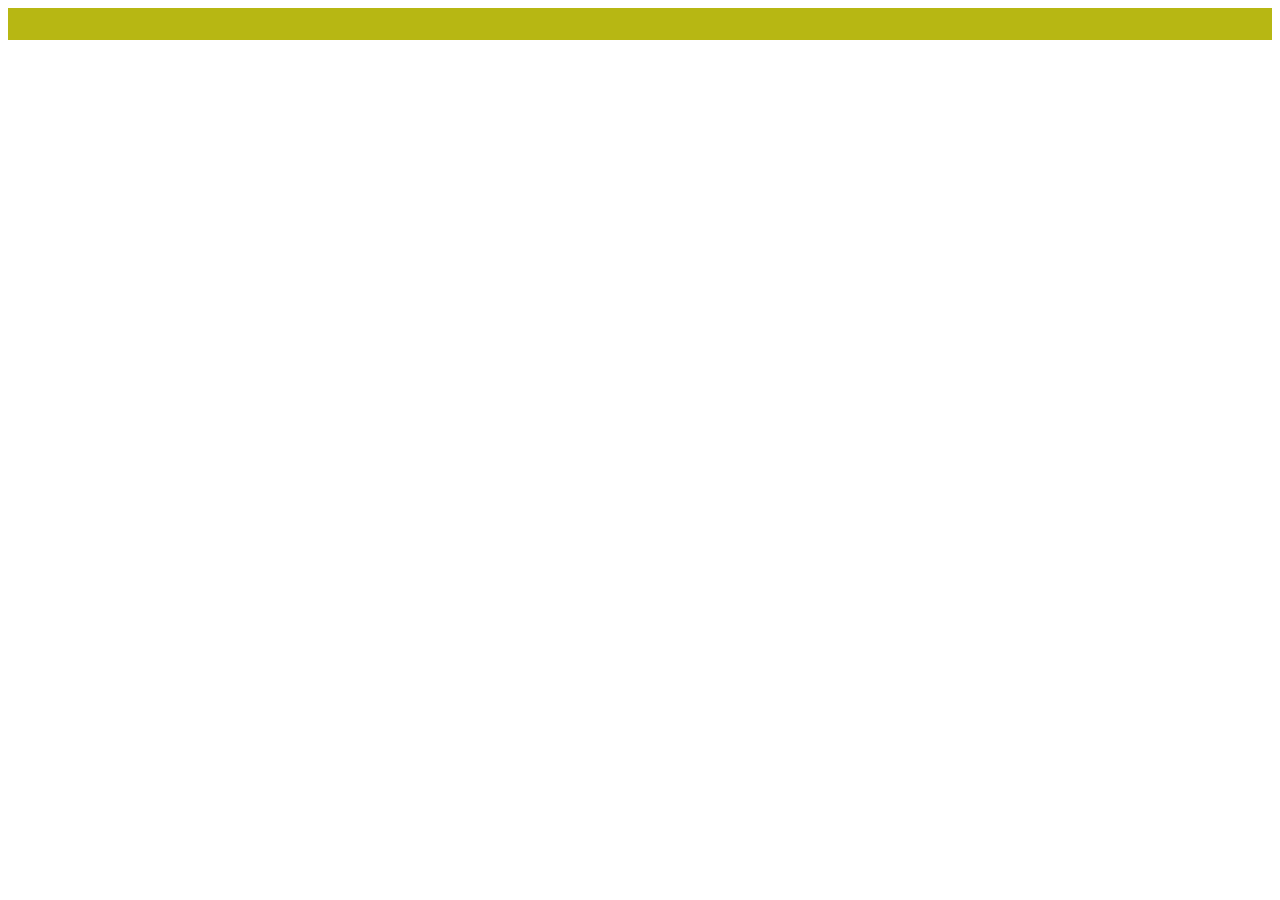
==== Va11halla.html @ b8287301 "hola" ====
<link rel="stylesheet" href="Style.css">
<!DOCTYPE html>
<html lang="en">
<head>
    <meta charset="UTF-8">
    <meta name="viewport" content="width=device-width, initial-scale=1.0">
    <title>Document</title>




</head>
<body>
    <header class="site-header">
        <div class="container">


        </div>


    </header>
</body>
</html>
---- Style.css ----
.site-header .container {

    size-adjust: inherit;
    display: flex;
    flex-direction: row;
    justify-content: space-between;
    align-items: center;
}

.site-header {
    padding: 1rem 0;
    background-color: rgb(183, 183, 19);

}
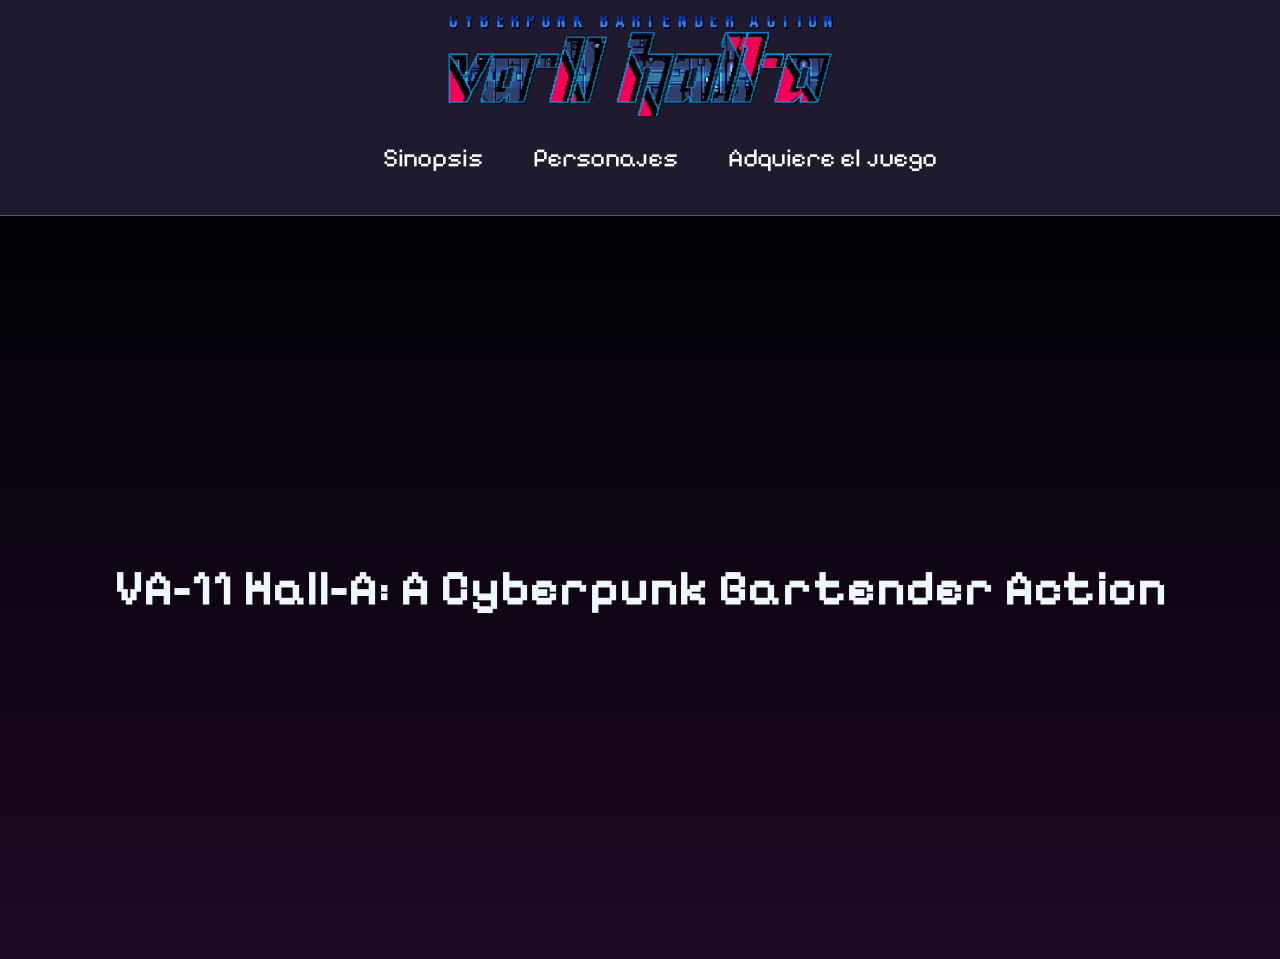
==== commit 500b813c: "hola2" ====
--- a/Va11halla.html
+++ b/Va11halla.html
@@ -1,23 +1,37 @@
 <link rel="stylesheet" href="Style.css">
 <!DOCTYPE html>
 <html lang="en">
+
+
 <head>
+    <link rel="preconnect" href="https://fonts.googleapis.com">
+    <link rel="preconnect" href="https://fonts.gstatic.com" crossorigin>
+    <link href="https://fonts.googleapis.com/css2?family=Pixelify+Sans&display=swap" rel="stylesheet">
     <meta charset="UTF-8">
     <meta name="viewport" content="width=device-width, initial-scale=1.0">
     <title>Document</title>
+</head>
 
 
+<body style="background-color: black;">
+    
+    <header class="site-header">
+        <img class="logo" src="logo.png" alt="">
+        </div>
+        <nav class="main-nav">
+                <ul>
+                    <li><a href=>Sinopsis</a></li>
+                    <li><a href=>Personajes</a></li>
+                    <li><a href=>Adquiere el juego</a></li>
+                </ul>
+        </nav>
 
-
-</head>
-<body>
-    <header class="site-header">
-        <div class="container">
-
-
+    </header>
+    <section id="fondo">
+        <div class="fondo-text">
+        <h1>VA-11 Hall-A: A Cyberpunk Bartender Action</h1>
         </div>
 
-
-    </header>
+    </section>
 </body>
 </html>
--- a/Style.css
+++ b/Style.css
@@ -1,14 +1,61 @@
+html, body {
+    margin: 0;
+    padding: 0;
+    width: 100%;
+    height: 100%; 
+}
+
+ul {
+  gap: 50px; /* Espacio uniforme entre elementos */
+}
+
+body {
+    font-family: "Pixelify Sans", sans-serif;
+    font-size: 26px;
+}
+
 .site-header .container {
-
-    size-adjust: inherit;
-    display: flex;
-    flex-direction: row;
-    justify-content: space-between;
-    align-items: center;
+    width: 500px;
+    height: 20px;
+    
 }
 
 .site-header {
+    display: flex;
+    flex-direction: column;
+    justify-content: space-around;
+    align-items: center;
     padding: 1rem 0;
-    background-color: rgb(183, 183, 19);
+    background-color: #1f1a2d;
+    border-bottom: 1px solid rgb(89, 89, 89);
+}
+
+.logo {
+    width: 400px;
+    height: 100px;
+    object-fit: cover;
+}
+
+.main-nav ul{
+    display: flex;
+    list-style: none;
+}
+
+a {
+    text-decoration: none;
+    color: rgb(255, 255, 255);
+}
+
+#fondo {
+background-image: linear-gradient(rgba(8, 5, 26, 0.241), rgba(58, 16, 69, 0.5)), url("https://styles.redditmedia.com/t5_3awig/styles/backgroundImage_n4zzhoeyybz31.png"); 
+background-size: cover;
+background-position: center;
+color: aliceblue;
+padding: 300px 0;
+text-align: center;
+}
+
+#fondo h1 {
+font-size: 50px;
 
 }
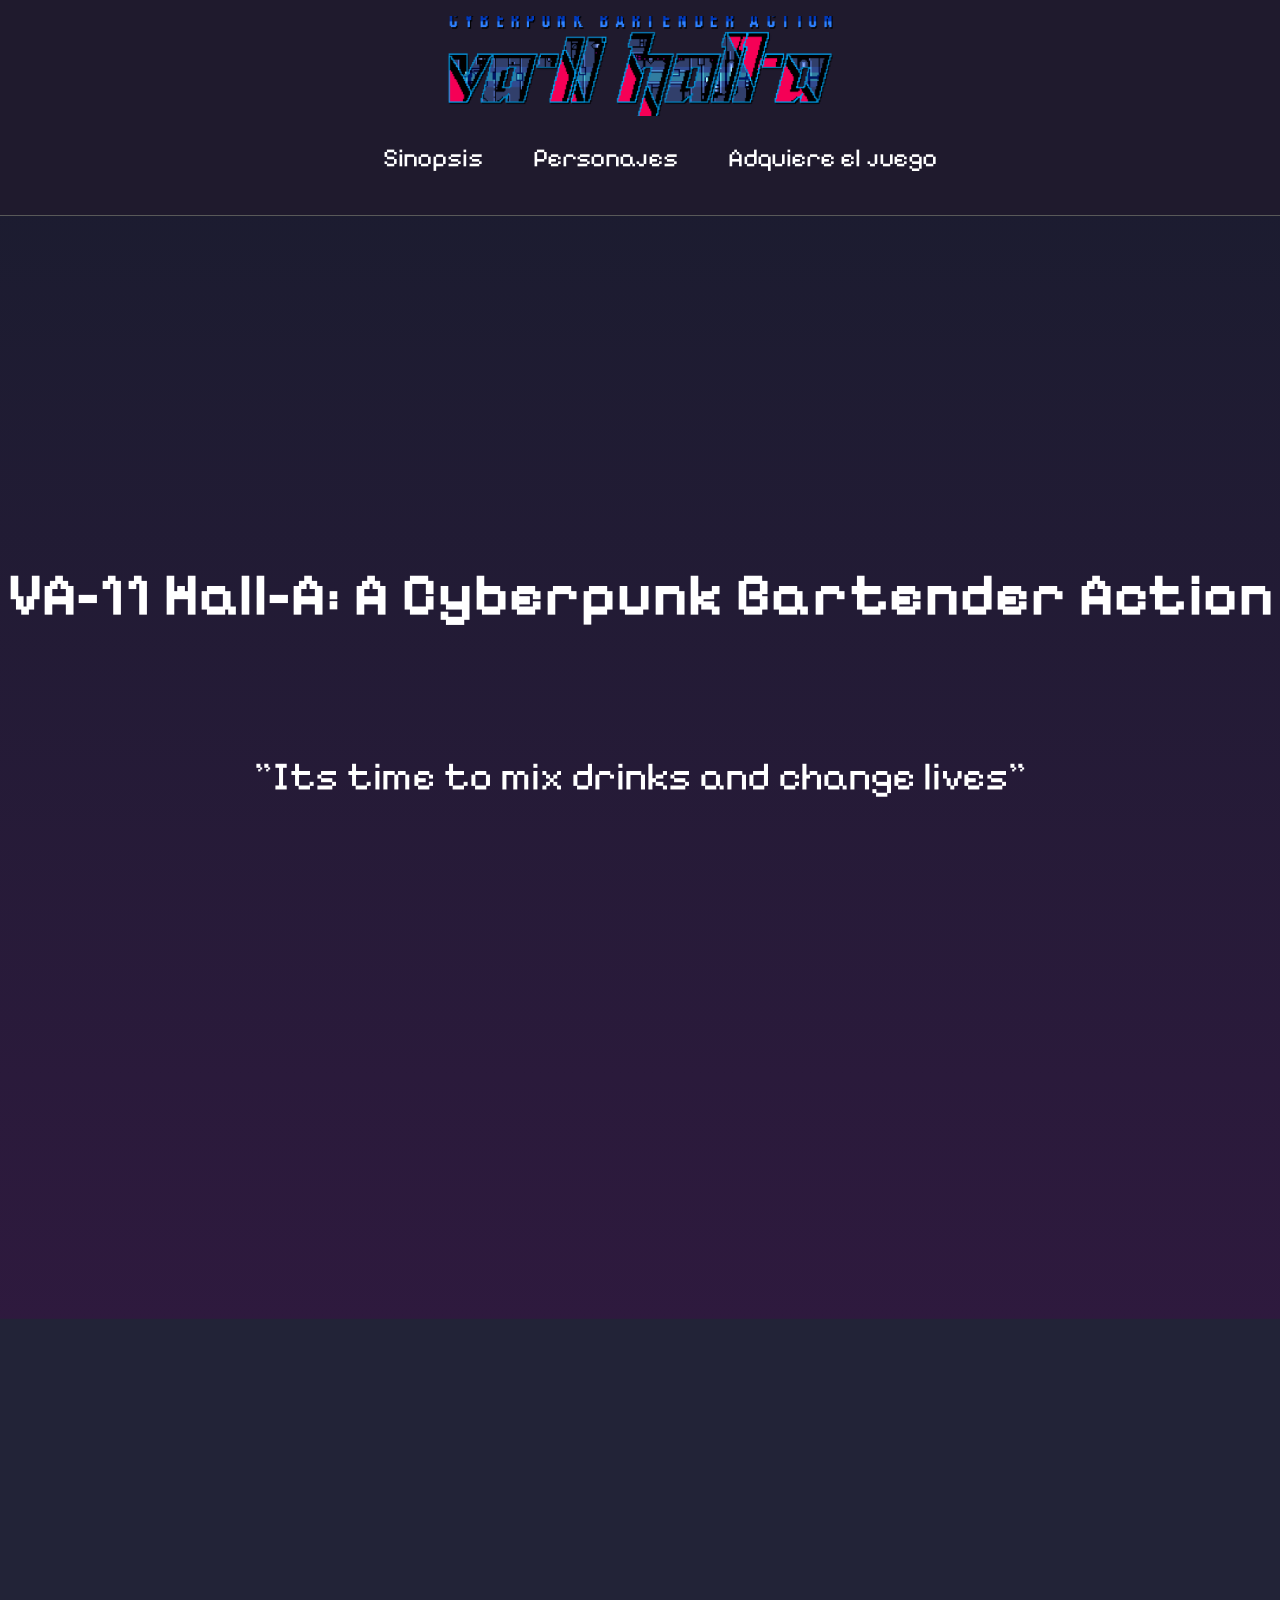
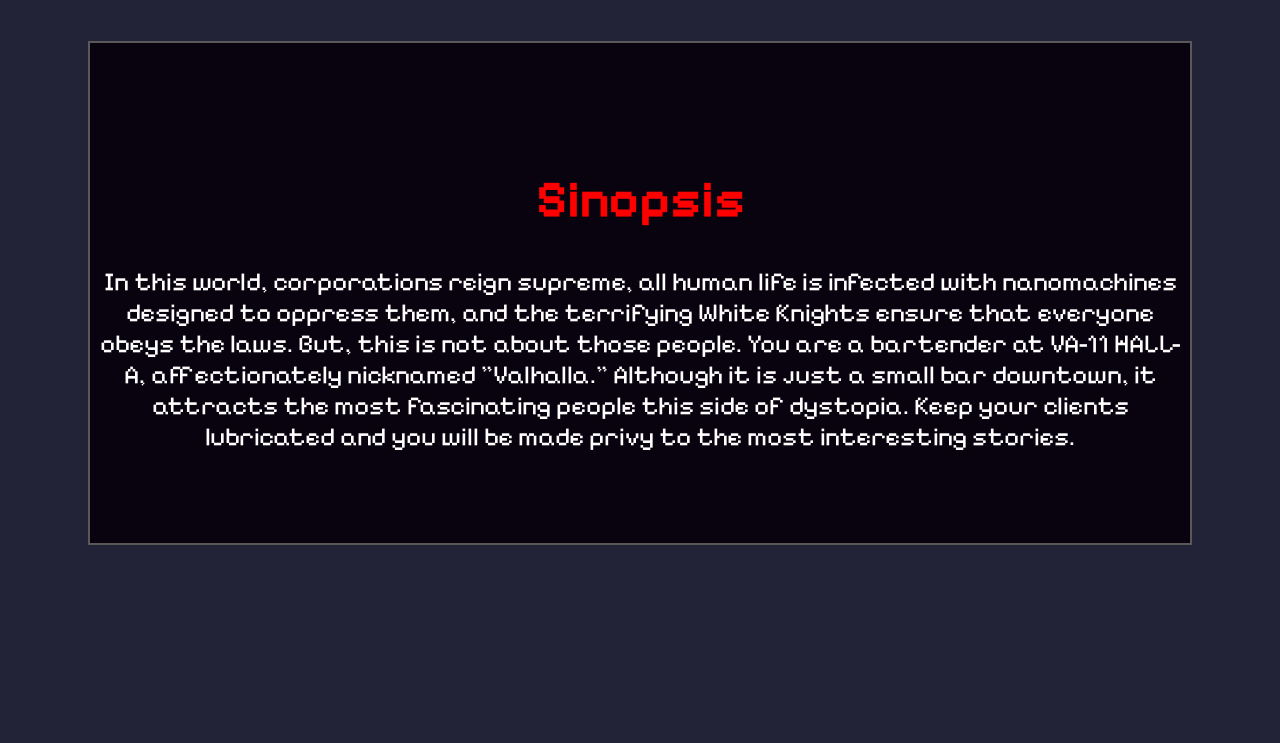
==== commit d8d54e9b: "hola3" ====
--- a/Va11halla.html
+++ b/Va11halla.html
@@ -13,7 +13,7 @@
 </head>
 
 
-<body style="background-color: black;">
+<body style="background-color: #222337;">
     
     <header class="site-header">
         <img class="logo" src="logo.png" alt="">
@@ -29,9 +29,41 @@
     </header>
     <section id="fondo">
         <div class="fondo-text">
+         <br>
+        <br>
+        <br>
         <h1>VA-11 Hall-A: A Cyberpunk Bartender Action</h1>
+        <br>
+        <p style="font-size: 40px;">"Its time to mix drinks and change lives"</p>
+        <br>
+        <br>
+        <br>
+        <br>
+        <br>
+        <br>
+        <br>
+        <br>
+        <br>
         </div>
-
     </section>
 </body>
+        <br>
+        <br>
+        <br>
+        <br>
+
+
+<div class="contenedor1">
+   
+    <div class="rectangulo1">
+    <h1 class="titulo">Sinopsis</h1> 
+    In this world, corporations reign supreme, all human life is infected with nanomachines designed to oppress them, and the terrifying White Knights ensure that everyone obeys the laws.
+
+    But, this is not about those people.
+
+    You are a bartender at VA-11 HALL-A, affectionately nicknamed "Valhalla." Although it is just a small bar downtown, it attracts the most fascinating people this side of dystopia. Keep your clients lubricated and you will be made privy to the most interesting stories.
+    </div>
+</div>
+
+
 </html>
--- a/Style.css
+++ b/Style.css
@@ -50,12 +50,38 @@
 background-image: linear-gradient(rgba(8, 5, 26, 0.241), rgba(58, 16, 69, 0.5)), url("https://styles.redditmedia.com/t5_3awig/styles/backgroundImage_n4zzhoeyybz31.png"); 
 background-size: cover;
 background-position: center;
-color: aliceblue;
-padding: 300px 0;
+color: rgb(255, 255, 255);
+padding: 200px 0;
 text-align: center;
 }
 
 #fondo h1 {
-font-size: 50px;
 
+text-align:  center;
+font-size: 60px;
+
+}
+
+  .contenedor1 {
+    display: flex;
+    justify-content: center; /* Centrado horizontal */
+    align-items: center;     /* Centrado vertical */
+    height: 100vh;           /* Altura total de la pantalla */
+  }
+
+.rectangulo1 {
+    width: 1100px; /* Ancho del rectángulo */
+    height: 500px; /* Alto del rectángulo */
+    background-color: #09030f; /* Color de fondo */
+    border: 2px solid rgb(89, 89, 89); /* Borde opcional */
+    text-decoration: none;
+    color: rgb(255, 255, 255);
+    text-align: center;
+    align-content: center;
+}
+
+.titulo {
+
+    color: rgb(255, 0, 0);
+    text-align: center;
 }
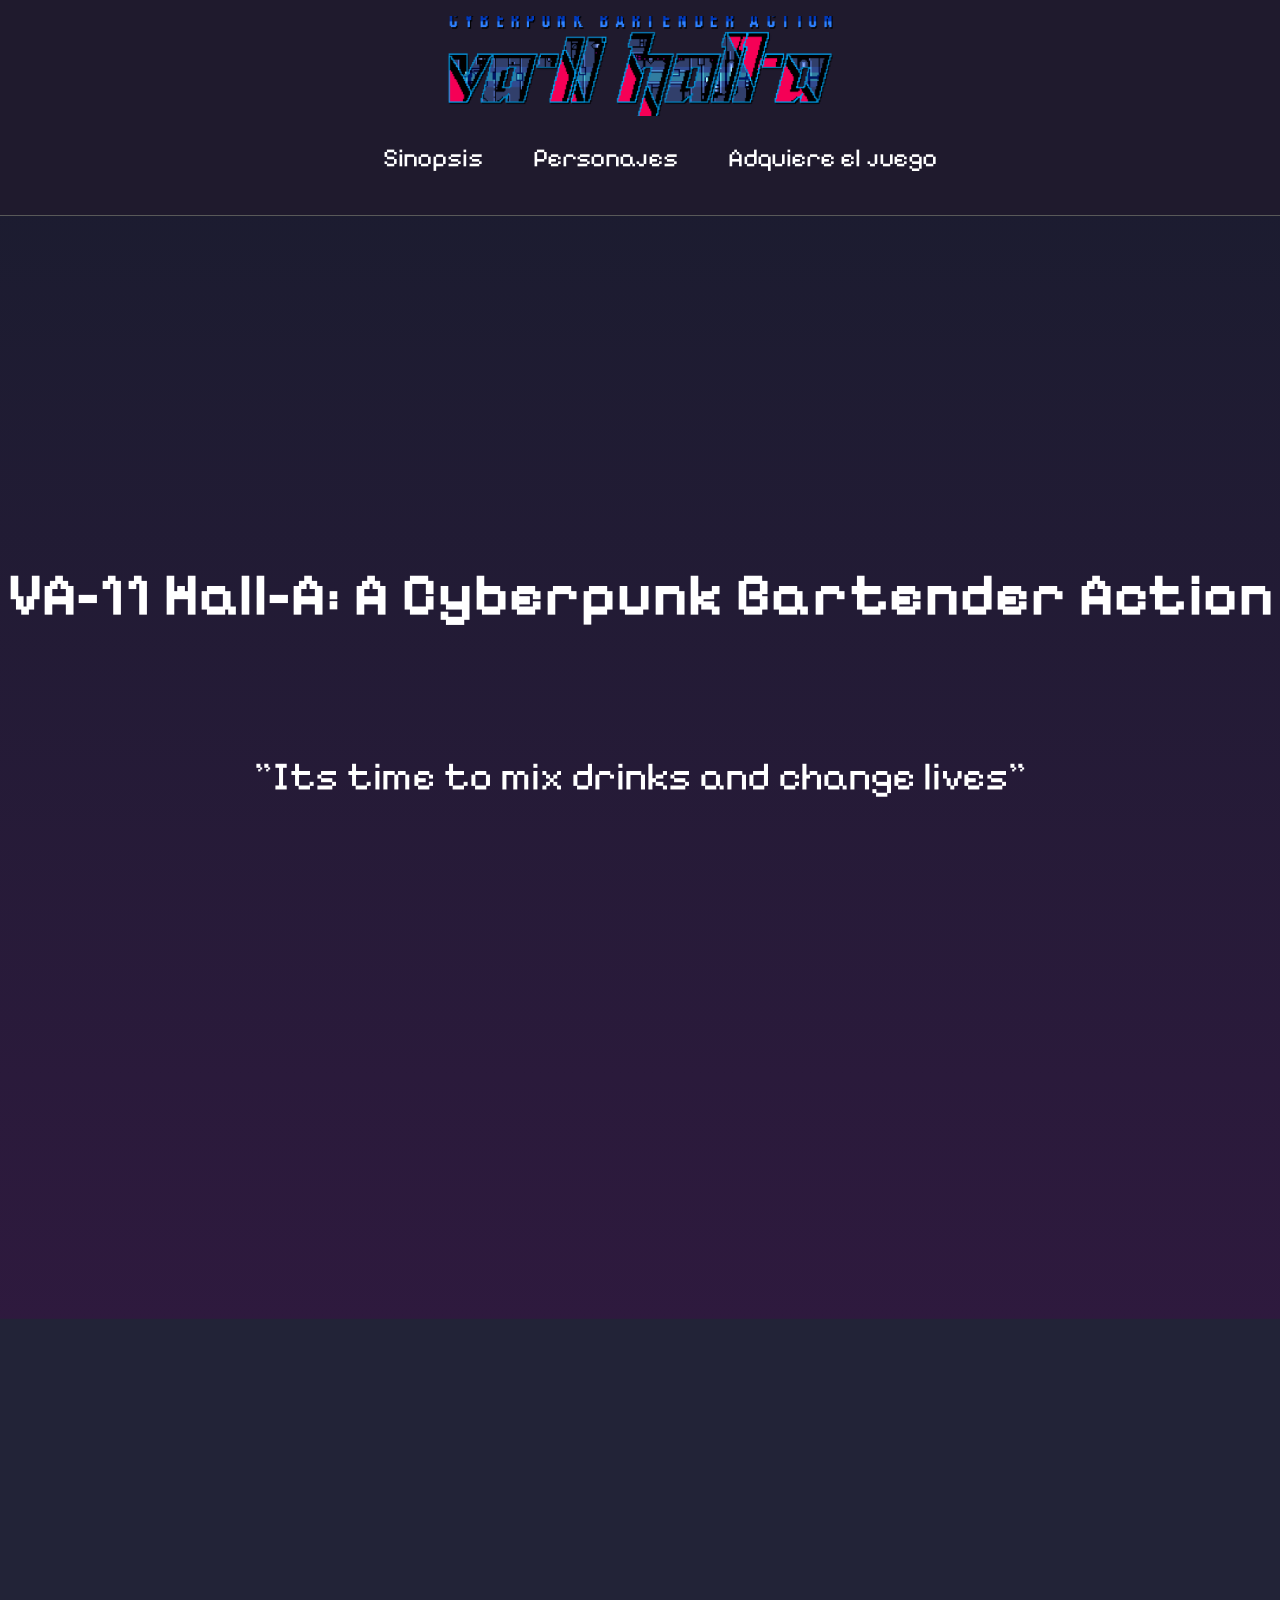
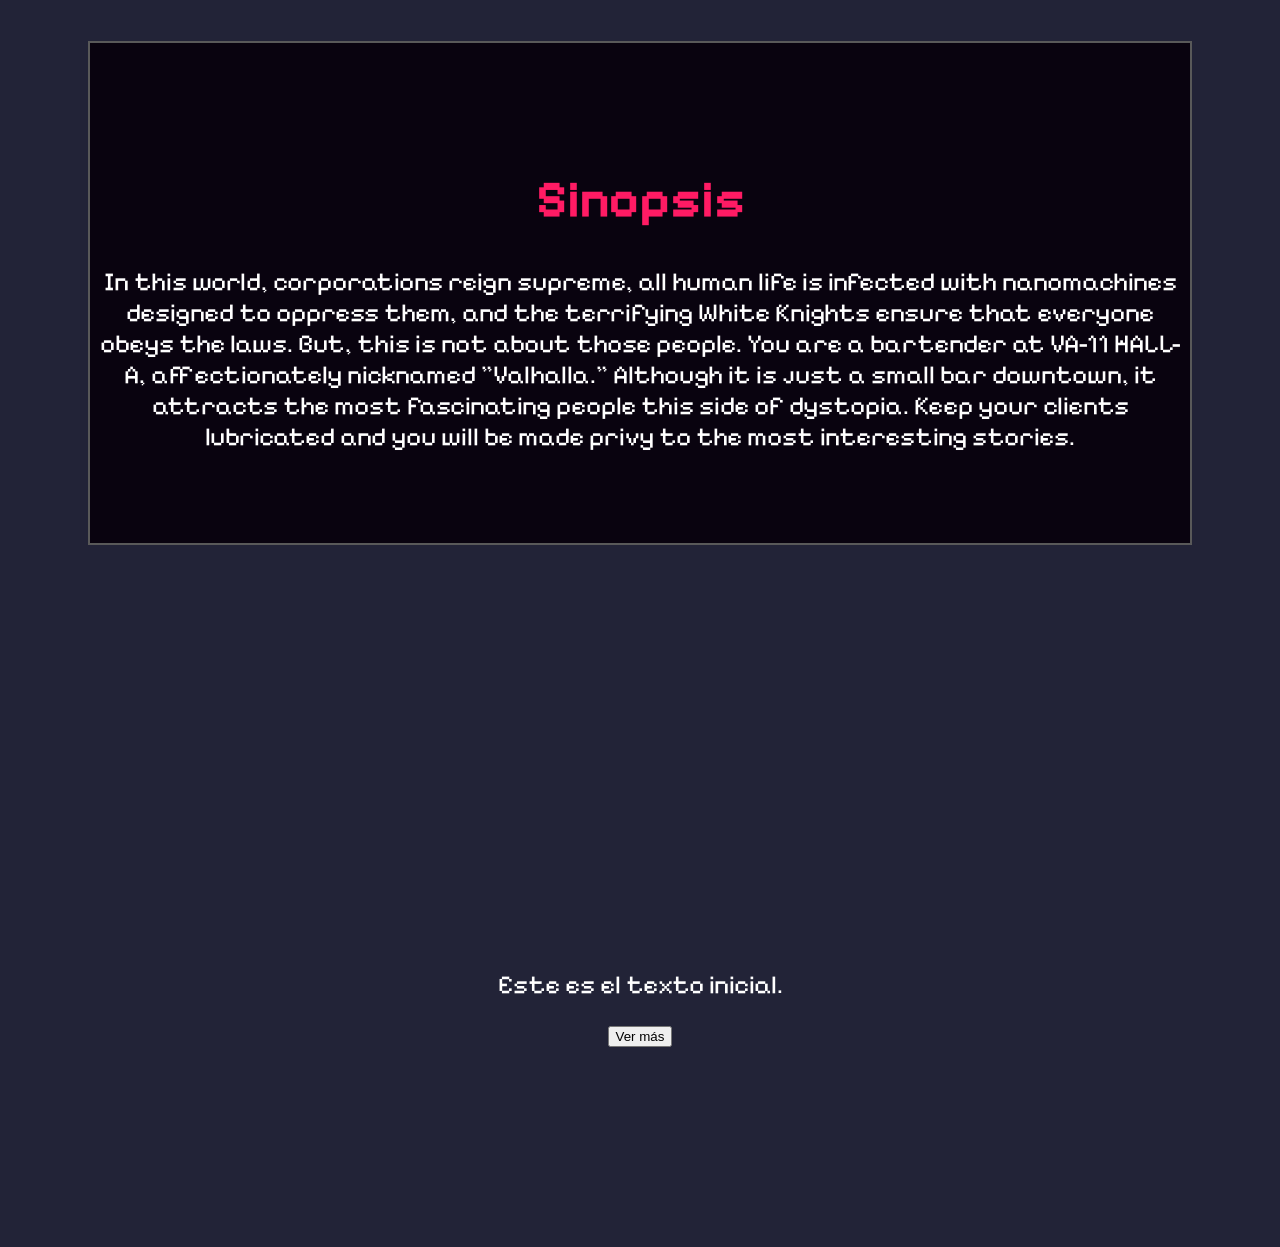
==== commit 3dada685: "hola4" ====
--- a/Va11halla.html
+++ b/Va11halla.html
@@ -54,7 +54,6 @@
 
 
 <div class="contenedor1">
-   
     <div class="rectangulo1">
     <h1 class="titulo">Sinopsis</h1> 
     In this world, corporations reign supreme, all human life is infected with nanomachines designed to oppress them, and the terrifying White Knights ensure that everyone obeys the laws.
@@ -64,6 +63,11 @@
     You are a bartender at VA-11 HALL-A, affectionately nicknamed "Valhalla." Although it is just a small bar downtown, it attracts the most fascinating people this side of dystopia. Keep your clients lubricated and you will be made privy to the most interesting stories.
     </div>
 </div>
+ <section id="fondo2">
+        <div class="fondo-text">
+        <p>Este es el texto inicial. <span id="mas" style="display:none;">Aquí está el texto oculto adicional.</span></p>
+<button onclick="document.getElementById('mas').style.display='inline'; this.style.display='none';">Ver más</button>
 
-
+        </div>
+    </section>
 </html>
--- a/Style.css
+++ b/Style.css
@@ -82,6 +82,16 @@
 
 .titulo {
 
-    color: rgb(255, 0, 0);
+    color: #ff1b64;
     text-align: center;
-}+}
+
+#fondo2 {
+background-image: linear-gradient(#222337d3), url("Background.jpg"); 
+background-size: cover;
+background-position: center;
+color: rgb(255, 255, 255);
+padding: 200px 0;
+text-align: center;
+}
+
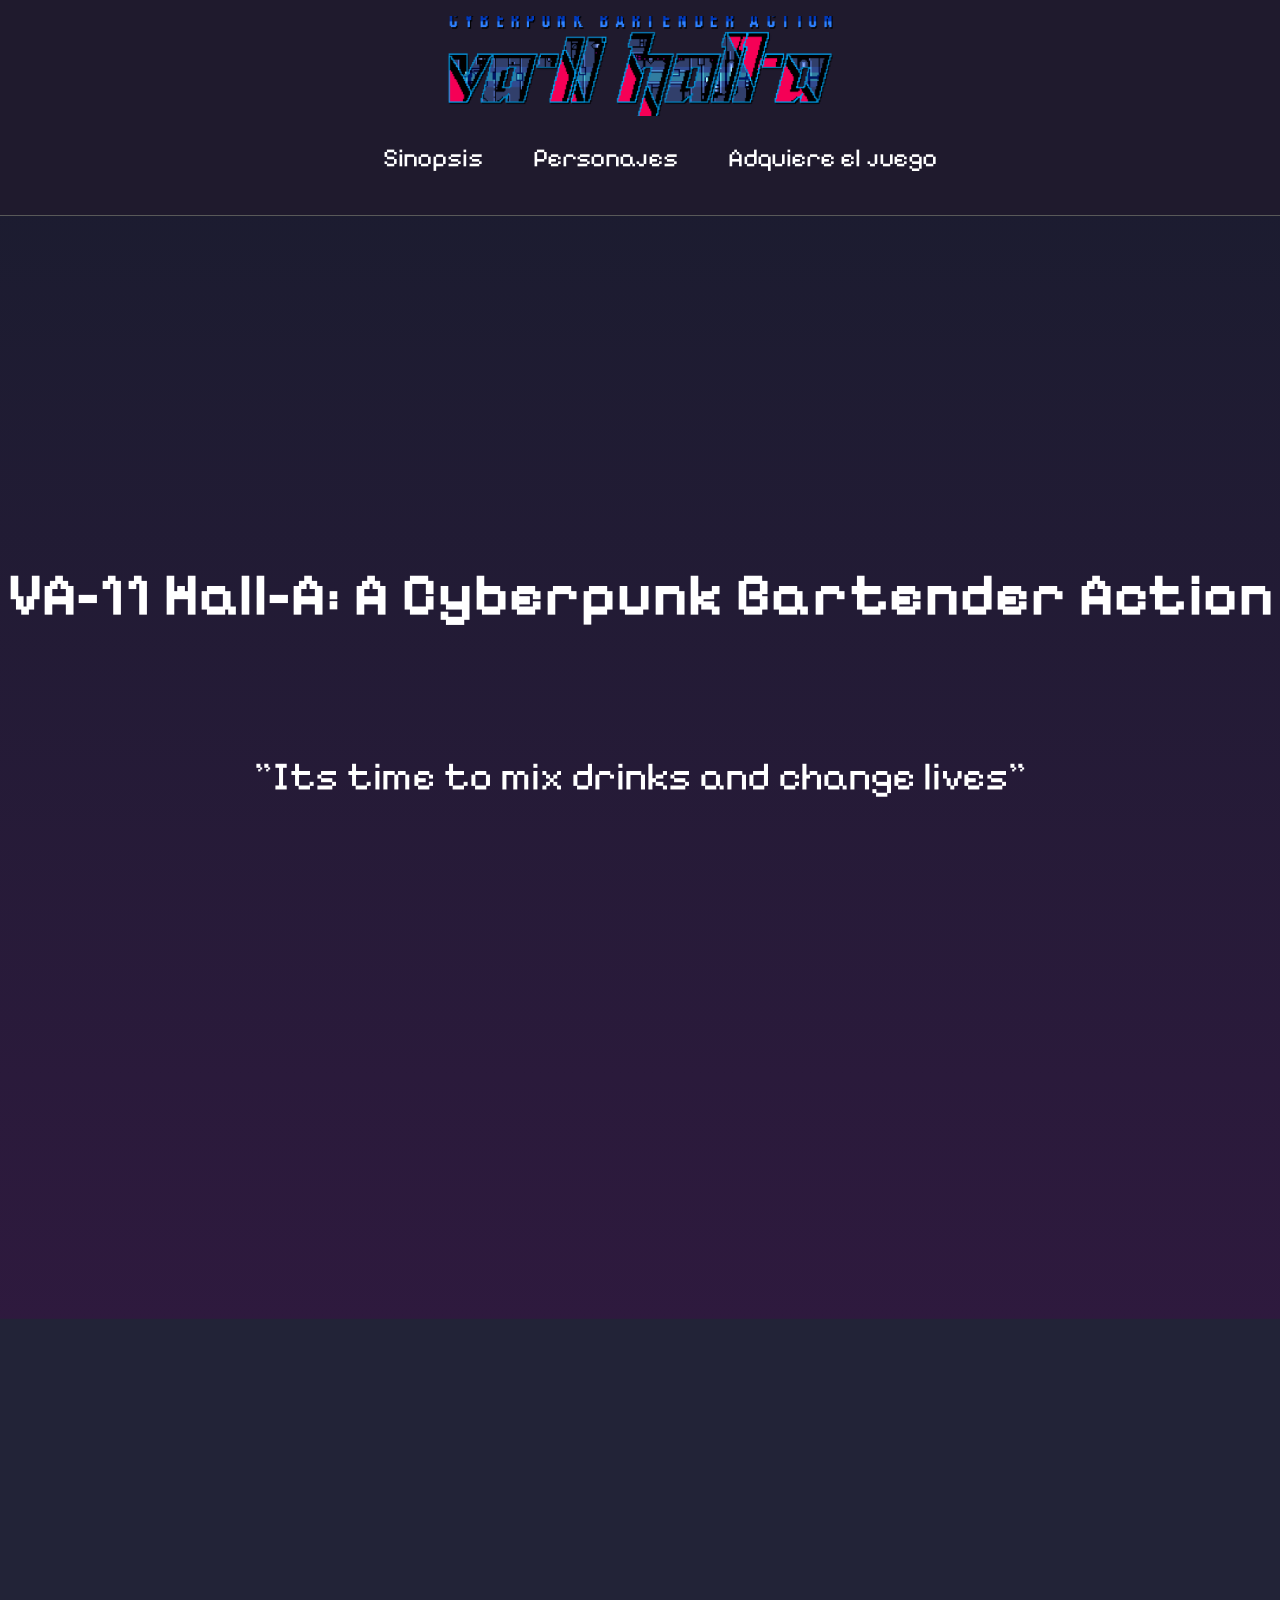
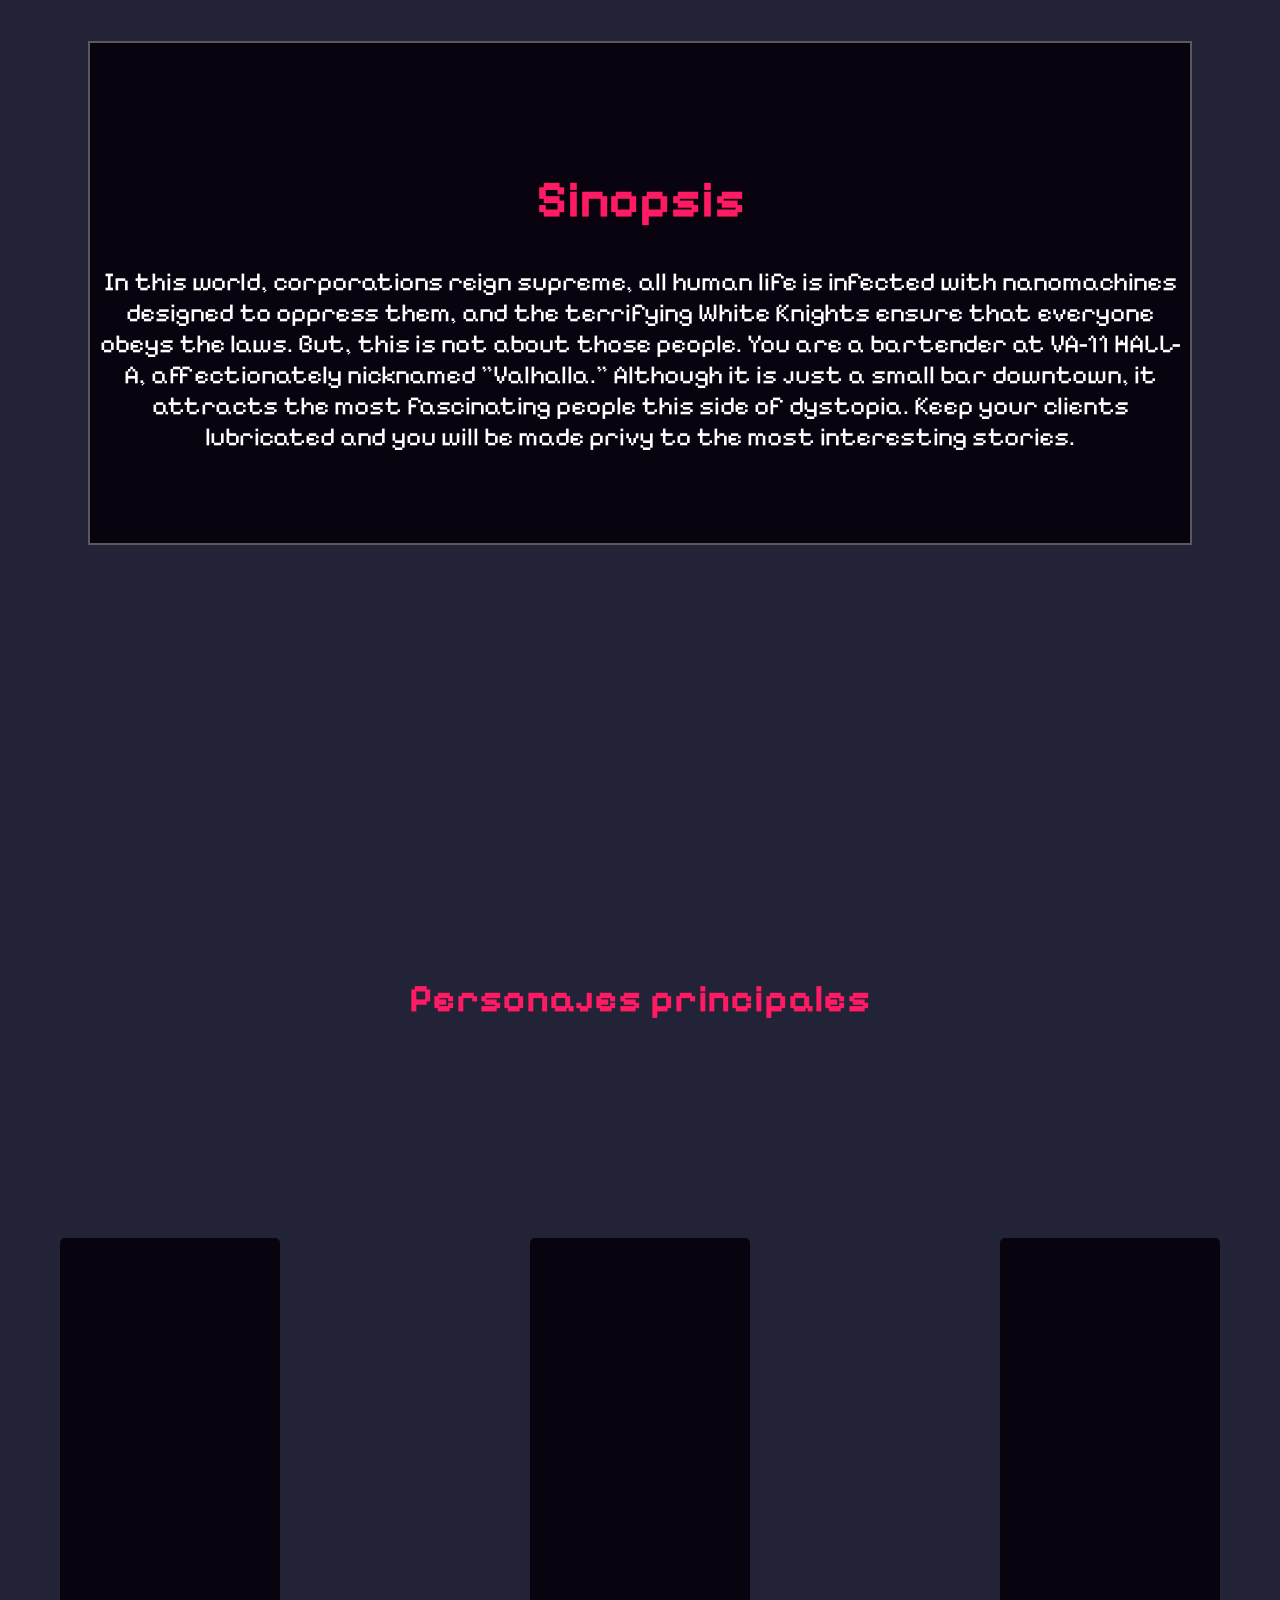
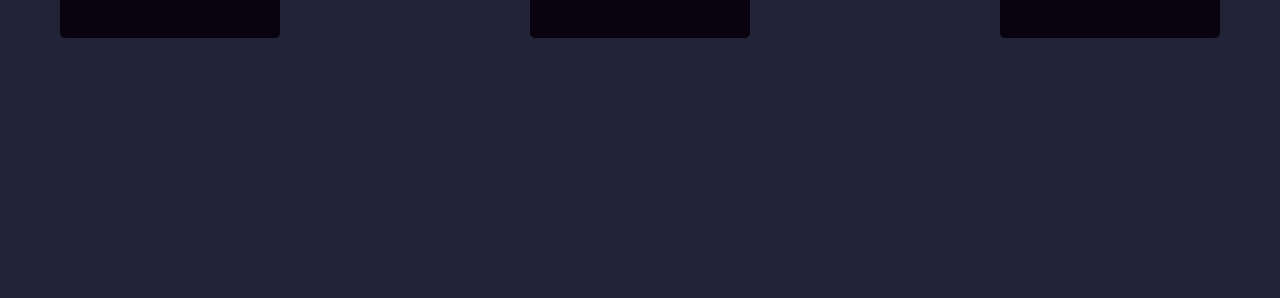
==== commit 39a531bc: "hola5" ====
--- a/Va11halla.html
+++ b/Va11halla.html
@@ -64,10 +64,15 @@
     </div>
 </div>
  <section id="fondo2">
-        <div class="fondo-text">
-        <p>Este es el texto inicial. <span id="mas" style="display:none;">Aquí está el texto oculto adicional.</span></p>
-<button onclick="document.getElementById('mas').style.display='inline'; this.style.display='none';">Ver más</button>
-
+    <h1 class="titulo">Personajes principales</h1> 
+    <br>
+    <br>
+    <br>
+    <br>
+        <div class="contenedor">
+            <div class="rectangulo2 r1"></div>
+            <div class="rectangulo2 r2"></div>
+            <div class="rectangulo2 r3"></div>
         </div>
     </section>
 </html>
--- a/Style.css
+++ b/Style.css
@@ -95,3 +95,17 @@
 text-align: center;
 }
 
+  .contenedor {
+    justify-content: center; /* Centrado horizontal */
+    align-items: center; 
+    display: flex;
+    gap: 250px;
+    padding: 60px;
+  }
+
+  .rectangulo2 {
+    width: 600px;
+    height: 400px;
+    background-color: #09030f;
+    border-radius: 5px;
+  }
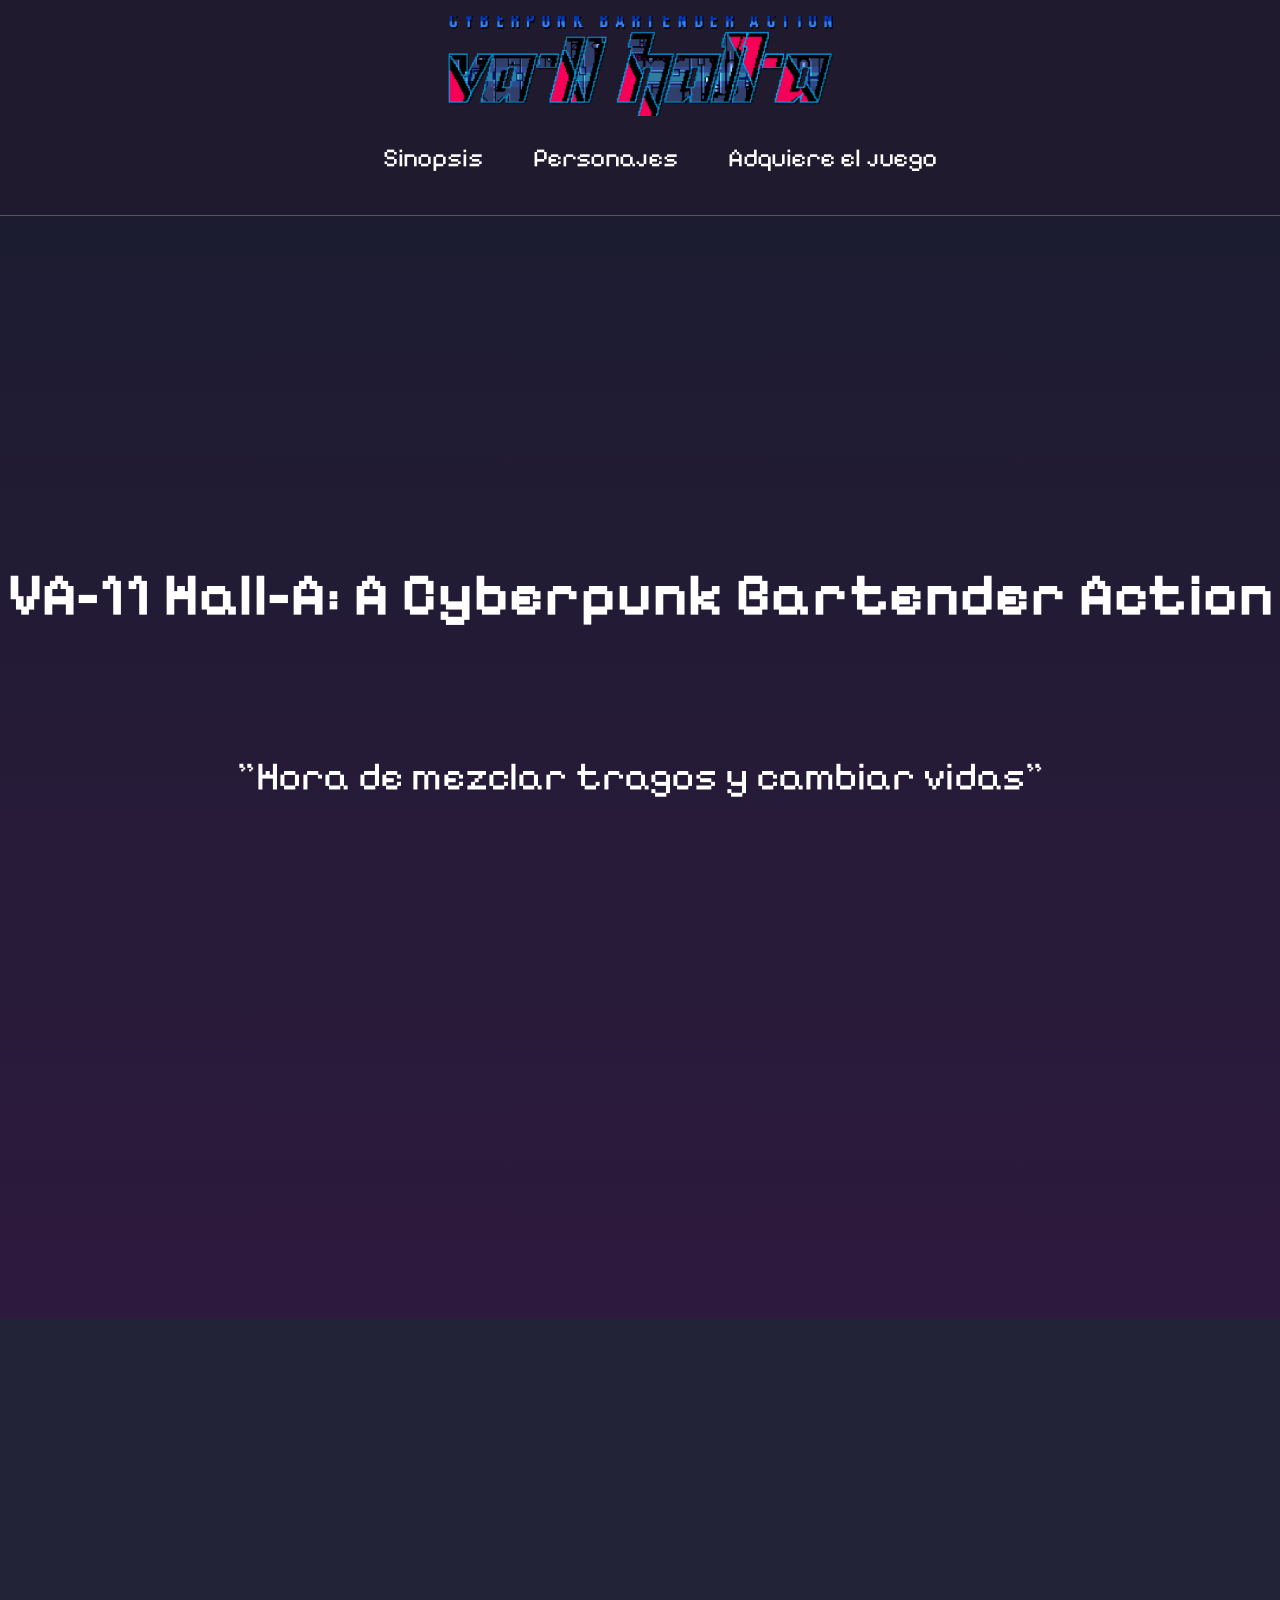
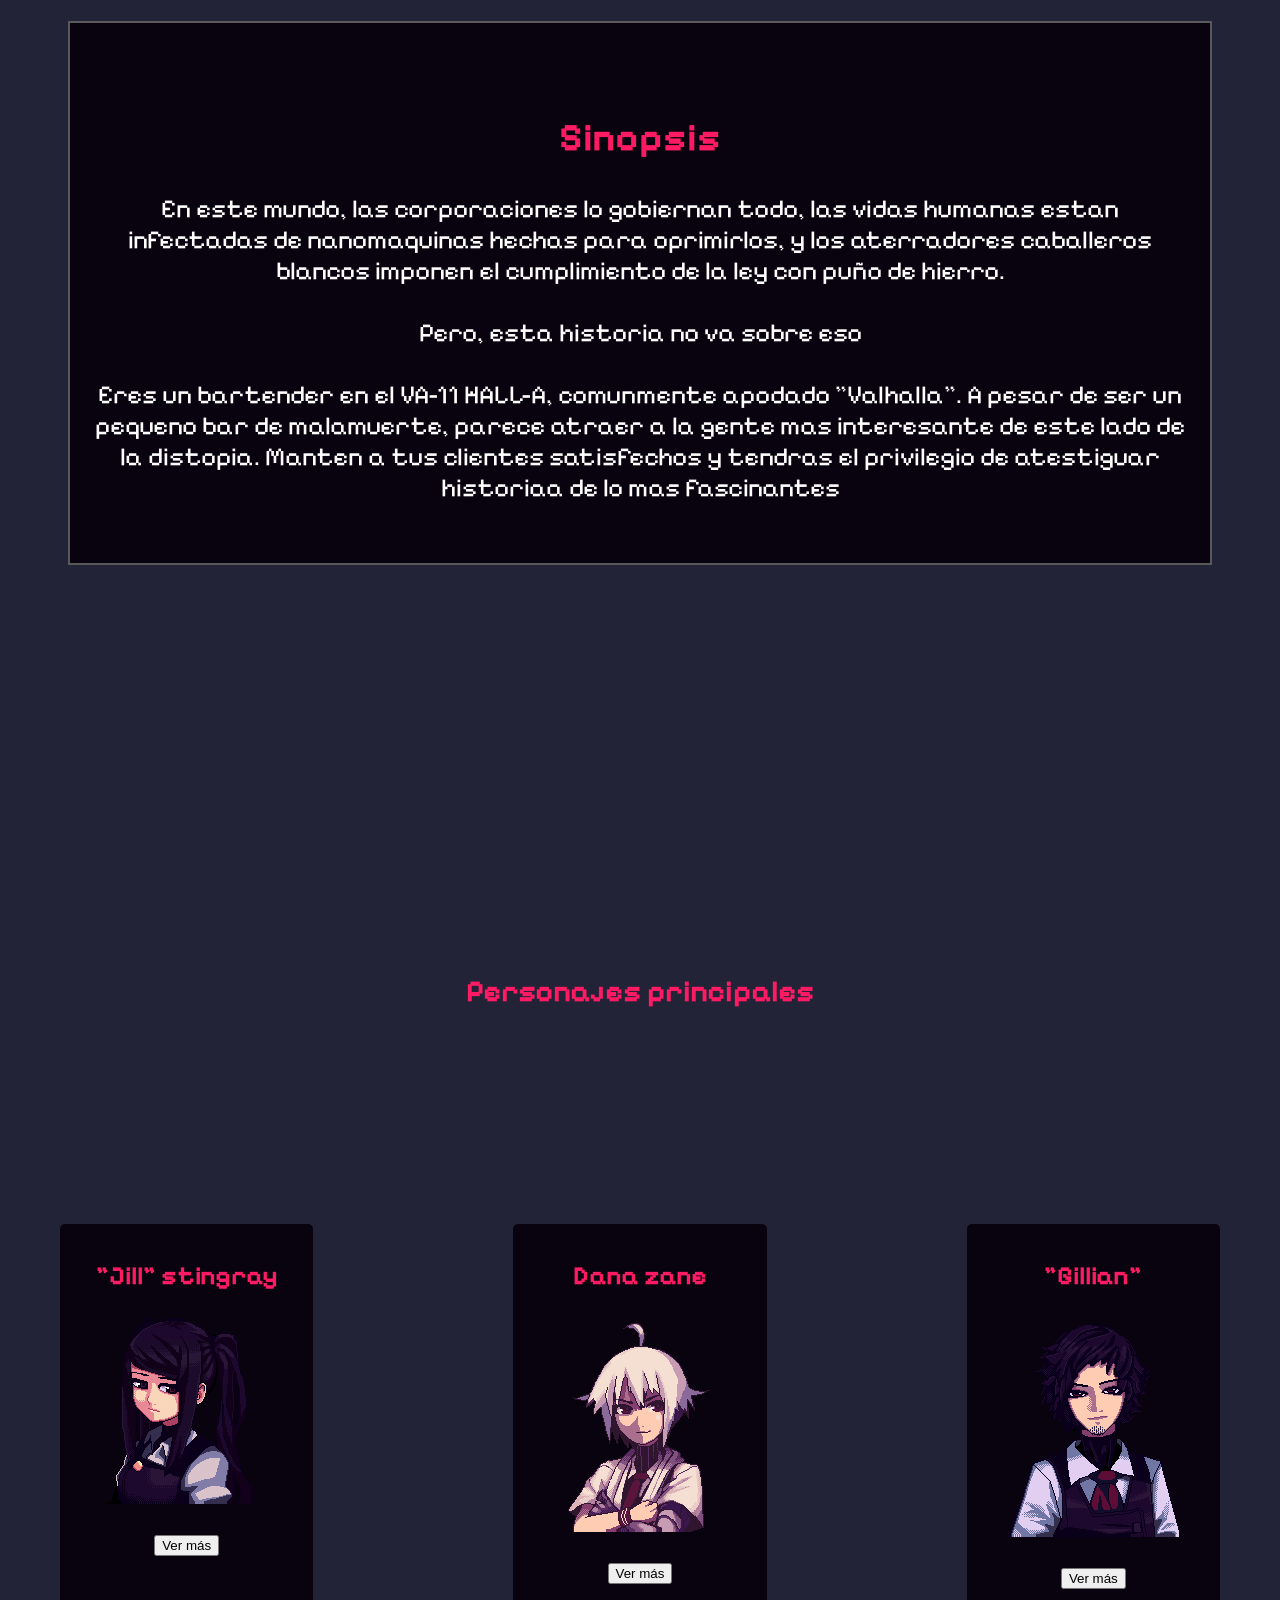
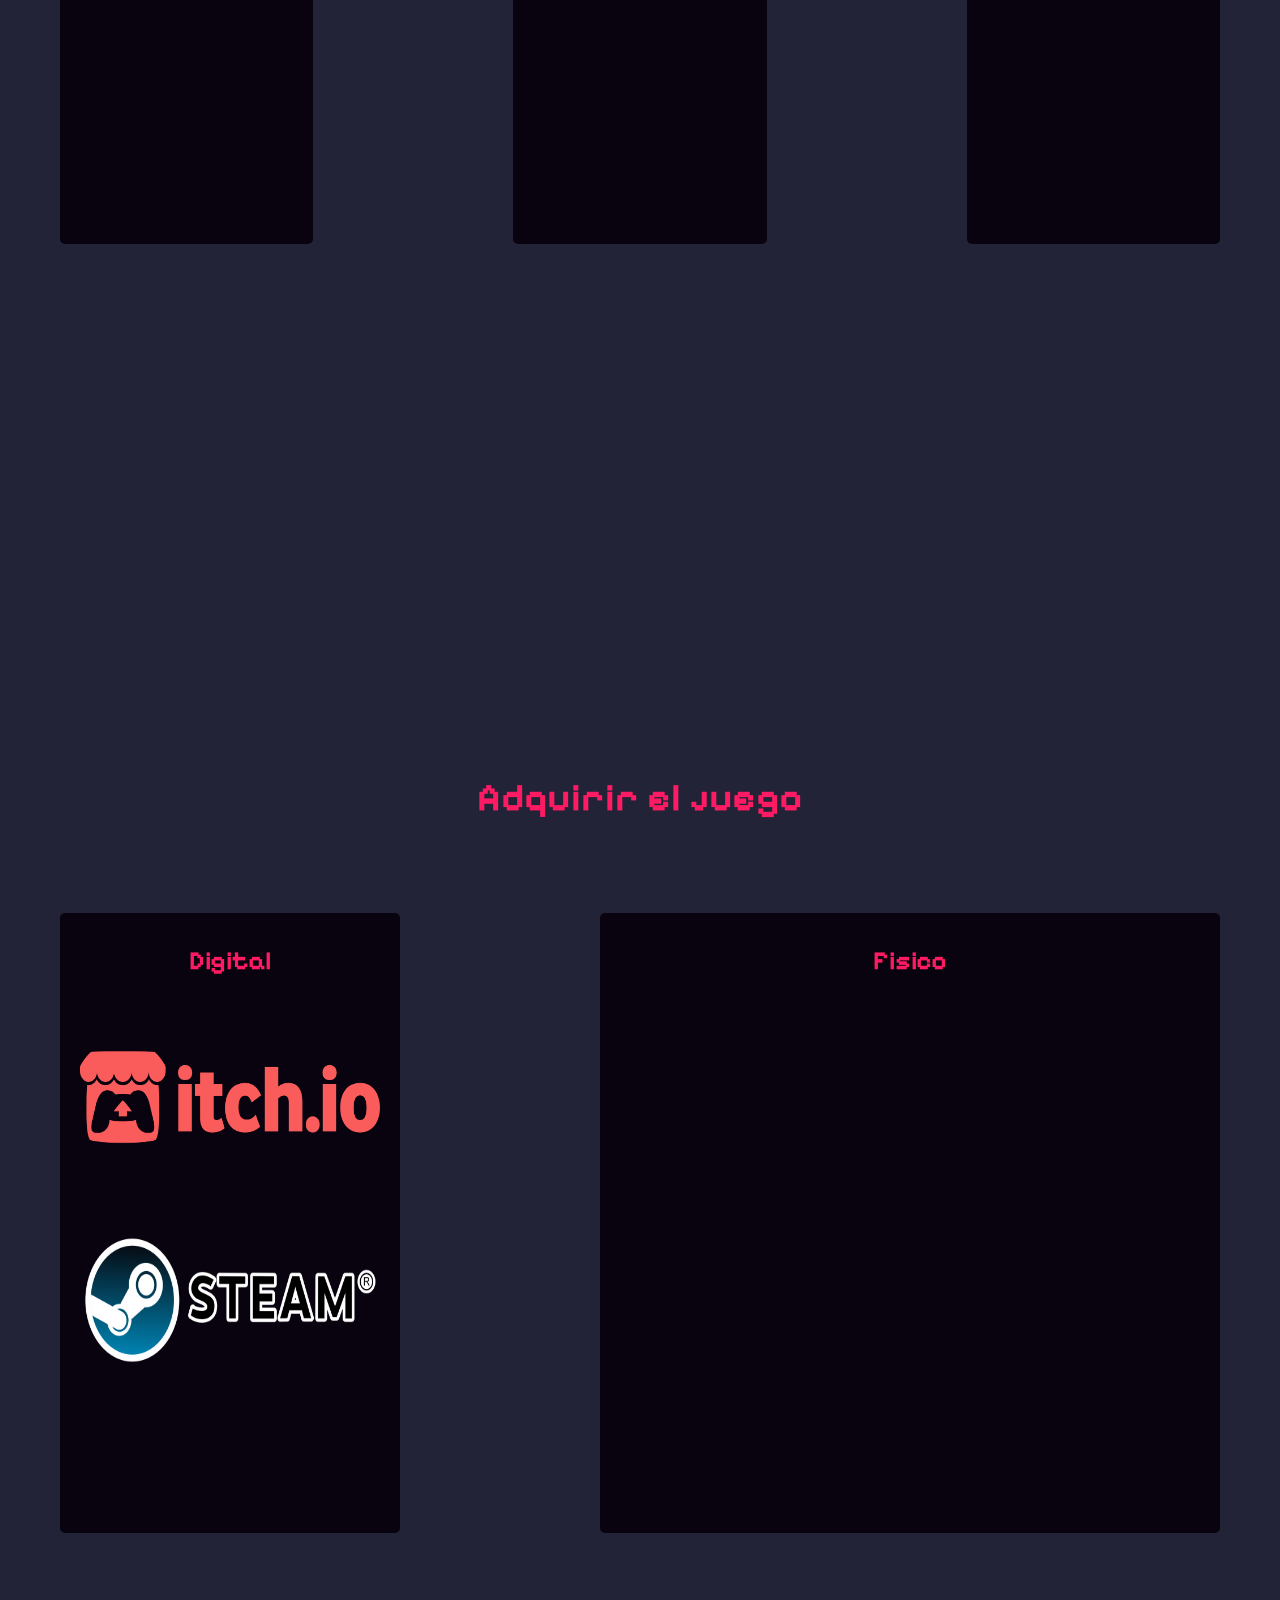
==== commit 515e797d: "hola6" ====
--- a/Va11halla.html
+++ b/Va11halla.html
@@ -20,9 +20,9 @@
         </div>
         <nav class="main-nav">
                 <ul>
-                    <li><a href=>Sinopsis</a></li>
-                    <li><a href=>Personajes</a></li>
-                    <li><a href=>Adquiere el juego</a></li>
+                    <li><a href="#Sinopsis">Sinopsis</a></li>
+                    <li><a href="#Personajes">Personajes</a></li>
+                    <li><a href="Adquirir">Adquiere el juego</a></li>
                 </ul>
         </nav>
 
@@ -34,7 +34,7 @@
         <br>
         <h1>VA-11 Hall-A: A Cyberpunk Bartender Action</h1>
         <br>
-        <p style="font-size: 40px;">"Its time to mix drinks and change lives"</p>
+        <p style="font-size: 40px;">"Hora de mezclar tragos y cambiar vidas"</p>
         <br>
         <br>
         <br>
@@ -52,27 +52,80 @@
         <br>
         <br>
 
-
+<section id="Sinopsis">
 <div class="contenedor1">
     <div class="rectangulo1">
     <h1 class="titulo">Sinopsis</h1> 
-    In this world, corporations reign supreme, all human life is infected with nanomachines designed to oppress them, and the terrifying White Knights ensure that everyone obeys the laws.
-
-    But, this is not about those people.
-
-    You are a bartender at VA-11 HALL-A, affectionately nicknamed "Valhalla." Although it is just a small bar downtown, it attracts the most fascinating people this side of dystopia. Keep your clients lubricated and you will be made privy to the most interesting stories.
-    </div>
+    En este mundo, las corporaciones lo gobiernan todo, las vidas humanas estan infectadas de nanomaquinas hechas para oprimirlos, y los aterradores caballeros blancos imponen el cumplimiento de la ley con puño de hierro.
+        <br>
+        <br>
+    Pero, esta historia no va sobre eso
+    <br>
+        <br>
+    Eres un bartender en el VA-11 HALL-A, comunmente apodado "Valhalla". A pesar de ser un pequeno bar de malamuerte, parece atraer a la gente mas interesante de este lado de la distopia. Manten a tus clientes satisfechos y tendras el privilegio de atestiguar historiaa de lo mas fascinantes
+    
 </div>
- <section id="fondo2">
+</section>
+<section id="Personajes">
+    <section id="fondo2">
     <h1 class="titulo">Personajes principales</h1> 
     <br>
     <br>
     <br>
     <br>
         <div class="contenedor">
-            <div class="rectangulo2 r1"></div>
-            <div class="rectangulo2 r2"></div>
-            <div class="rectangulo2 r3"></div>
+            <div class="rectangulo2 r1">
+                <h1 class="nombre">"Jill" stingray</h1> 
+                <img src="Jill.webp" alt="">
+                <div id="textoOculto" style="display:none; font-size: 18px;">
+                Odia que la llamen por su nombre real, Julianne. Tras graduarse de la universidad, tenia miedo sobre que estaba haciendo con su vida y sus desiciones, lo que la llevo a rechazar una fructifera oferta laboral, y dar un giro de 180 grados, empezando a trabajar como bartender. Medio francesa, bisexual y avida fumadora, tiene un gato llamado fore.
+                </div>
+                <br>
+                <br>
+                <button onclick="document.getElementById('textoOculto').style.display='block'">Ver más</button>
+            </div>
+            <div class="rectangulo2 r2">
+                <h1 class="nombre">Dana zane</h1> 
+                <img src="Dana.webp" alt="">
+                <div id="textoOculto2" style="display:none; font-size: 18px;">
+                La jefa del bar, energetica y despreocupada, siempre trata de proteger a las personas a su alrededor. Cambio su brazo izquierdo por una protesis mecanica por razones desconocidas, cada que se le pregunta al respecto solo afirma que "Es mas divertido como un misterio".
+                </div>
+                <br>
+                <br>
+                <button onclick="document.getElementById('textoOculto2').style.display='block'">Ver más</button>
+            </div>
+            <div class="rectangulo2 r3">
+                <h1 class="nombre">"Gillian"</h1> 
+                <img src="Gillian.webp" alt="">
+                <div id="textoOculto3" style="display:none; font-size: 18px;">
+                Se desconoce su nombre real, o practicamente cualquier cosa sobre su pasado, legalmente se hace pasar por "Robert", un bartender que fallecio hace un tiempo. Suele desaparecer del bar por motivos misteriosos, pero es, en terminos generales, un trabajador confiable.
+                </div>
+                <br>
+                <br>
+                <button onclick="document.getElementById('textoOculto3').style.display='block'">Ver más</button>
+            </div>
         </div>
     </section>
+</section>
+<section id="fondo3">
+    <br>
+    <br>
+    <br>
+    <br>
+    <br>
+    <br>
+    <br>
+    <h1 class="titulo"> Adquirir el juego</h1>
+     <div class="contenedor2">
+            <div class="rectangulo2 r1">
+                <h1 class="nombre"> Digital</h1>
+                
+                <a href="https://sukebangames.itch.io/valhalla-bar"><img class="logoTienda" src="itch.io.png" alt= </a>
+                <a href="https://store.steampowered.com/app/447530/VA11_HallA_Cyberpunk_Bartender_Action/"><img class="logoTienda" src="steam.png" alt= </a>
+            </div>
+            <div class="rectangulo2 r2">
+                <h1 class="nombre"> Fisico</h1>
+            </div>
+    <div>
+<section>
 </html>
--- a/Style.css
+++ b/Style.css
@@ -78,6 +78,7 @@
     color: rgb(255, 255, 255);
     text-align: center;
     align-content: center;
+    padding: 20px;
 }
 
 .titulo {
@@ -96,16 +97,46 @@
 }
 
   .contenedor {
-    justify-content: center; /* Centrado horizontal */
+    justify-content: center; 
     align-items: center; 
     display: flex;
-    gap: 250px;
+    gap: 200px;
     padding: 60px;
   }
 
   .rectangulo2 {
     width: 600px;
-    height: 400px;
+    height: 600px;
     background-color: #09030f;
     border-radius: 5px;
-  }+    padding: 10px;
+  }
+  .nombre {
+
+    color: #ff1b64;
+    text-align: center;
+    font-size: 26px;
+}
+
+#fondo3 {
+background-image: linear-gradient(#222337d3), url("Callejon.webp"); 
+background-size: cover;
+background-position: center;
+color: rgb(255, 255, 255);
+padding: 20px 0;
+text-align: center;
+}
+
+
+ .contenedor2 {
+    display: flex;
+    align-items: center;
+    gap: 200px;
+    padding: 60px;
+  }
+
+.logoTienda {
+    width: 300px;
+    height: 200px;
+
+}
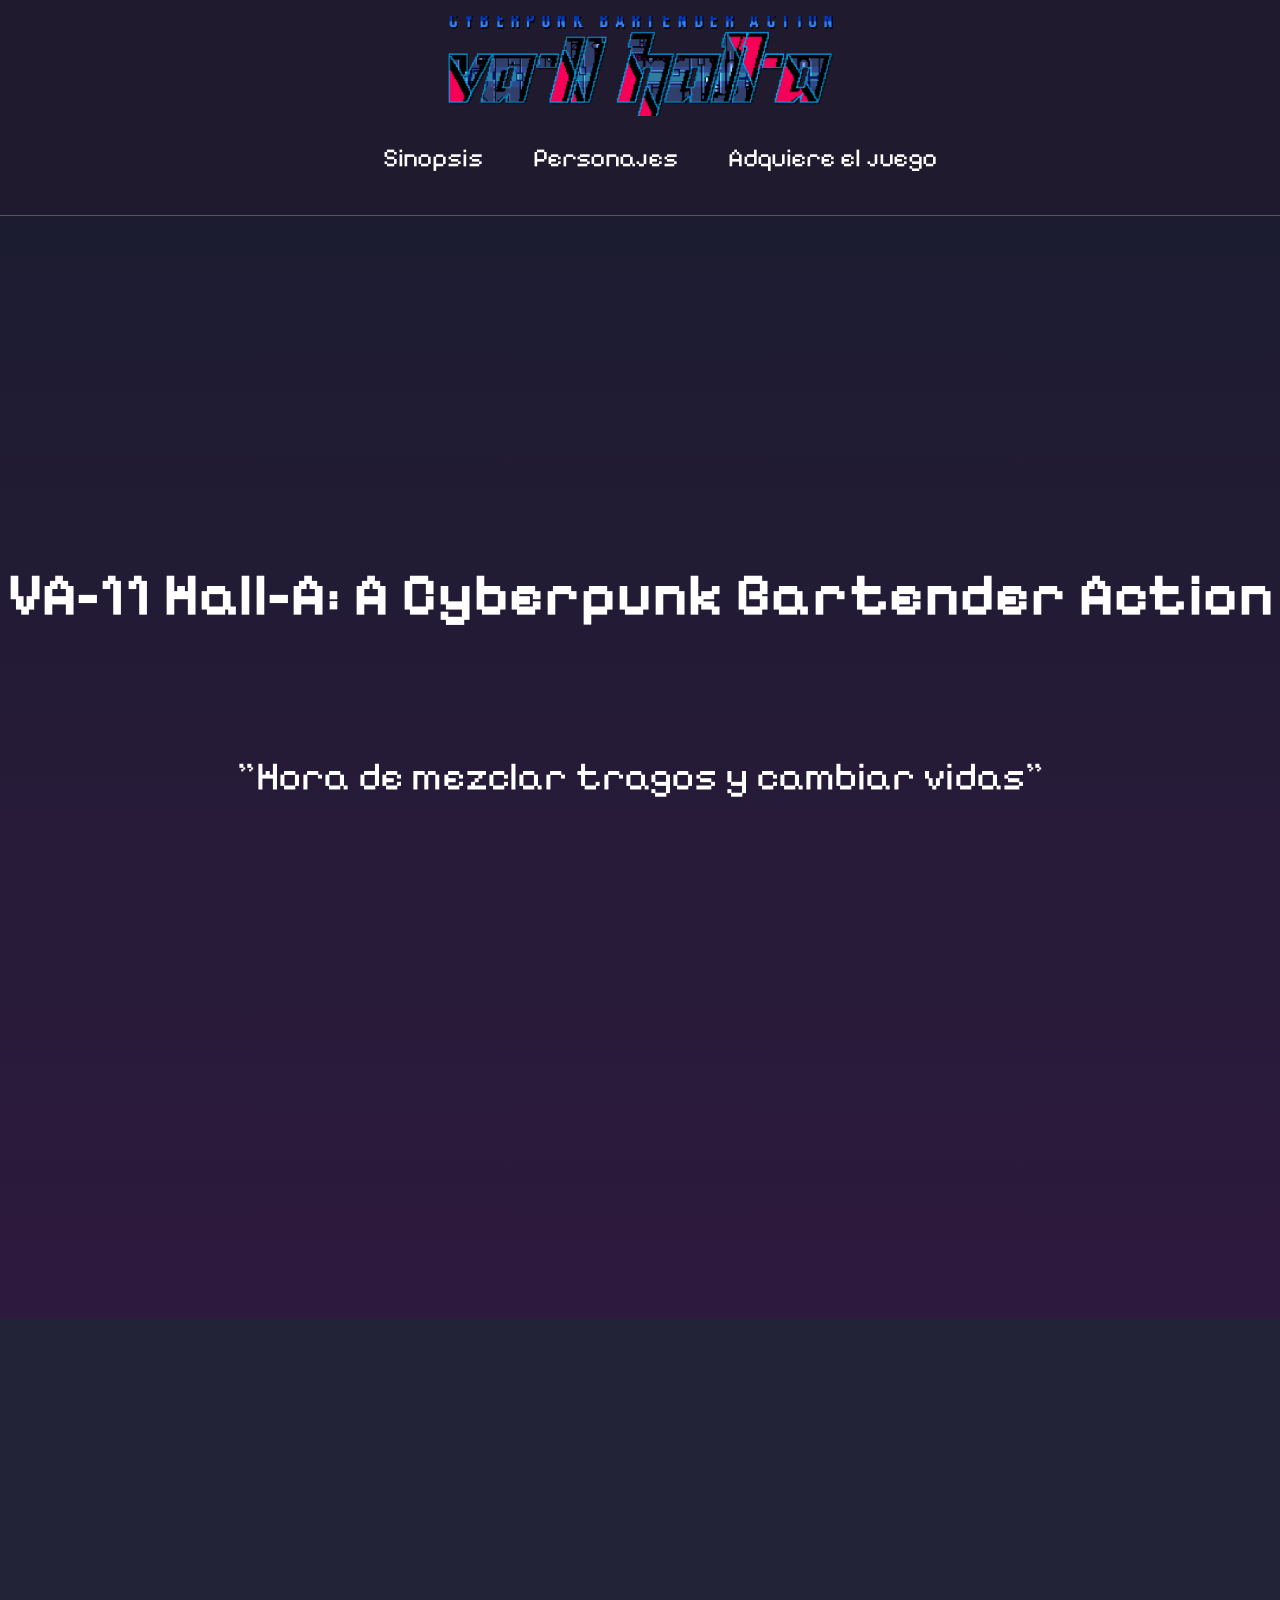
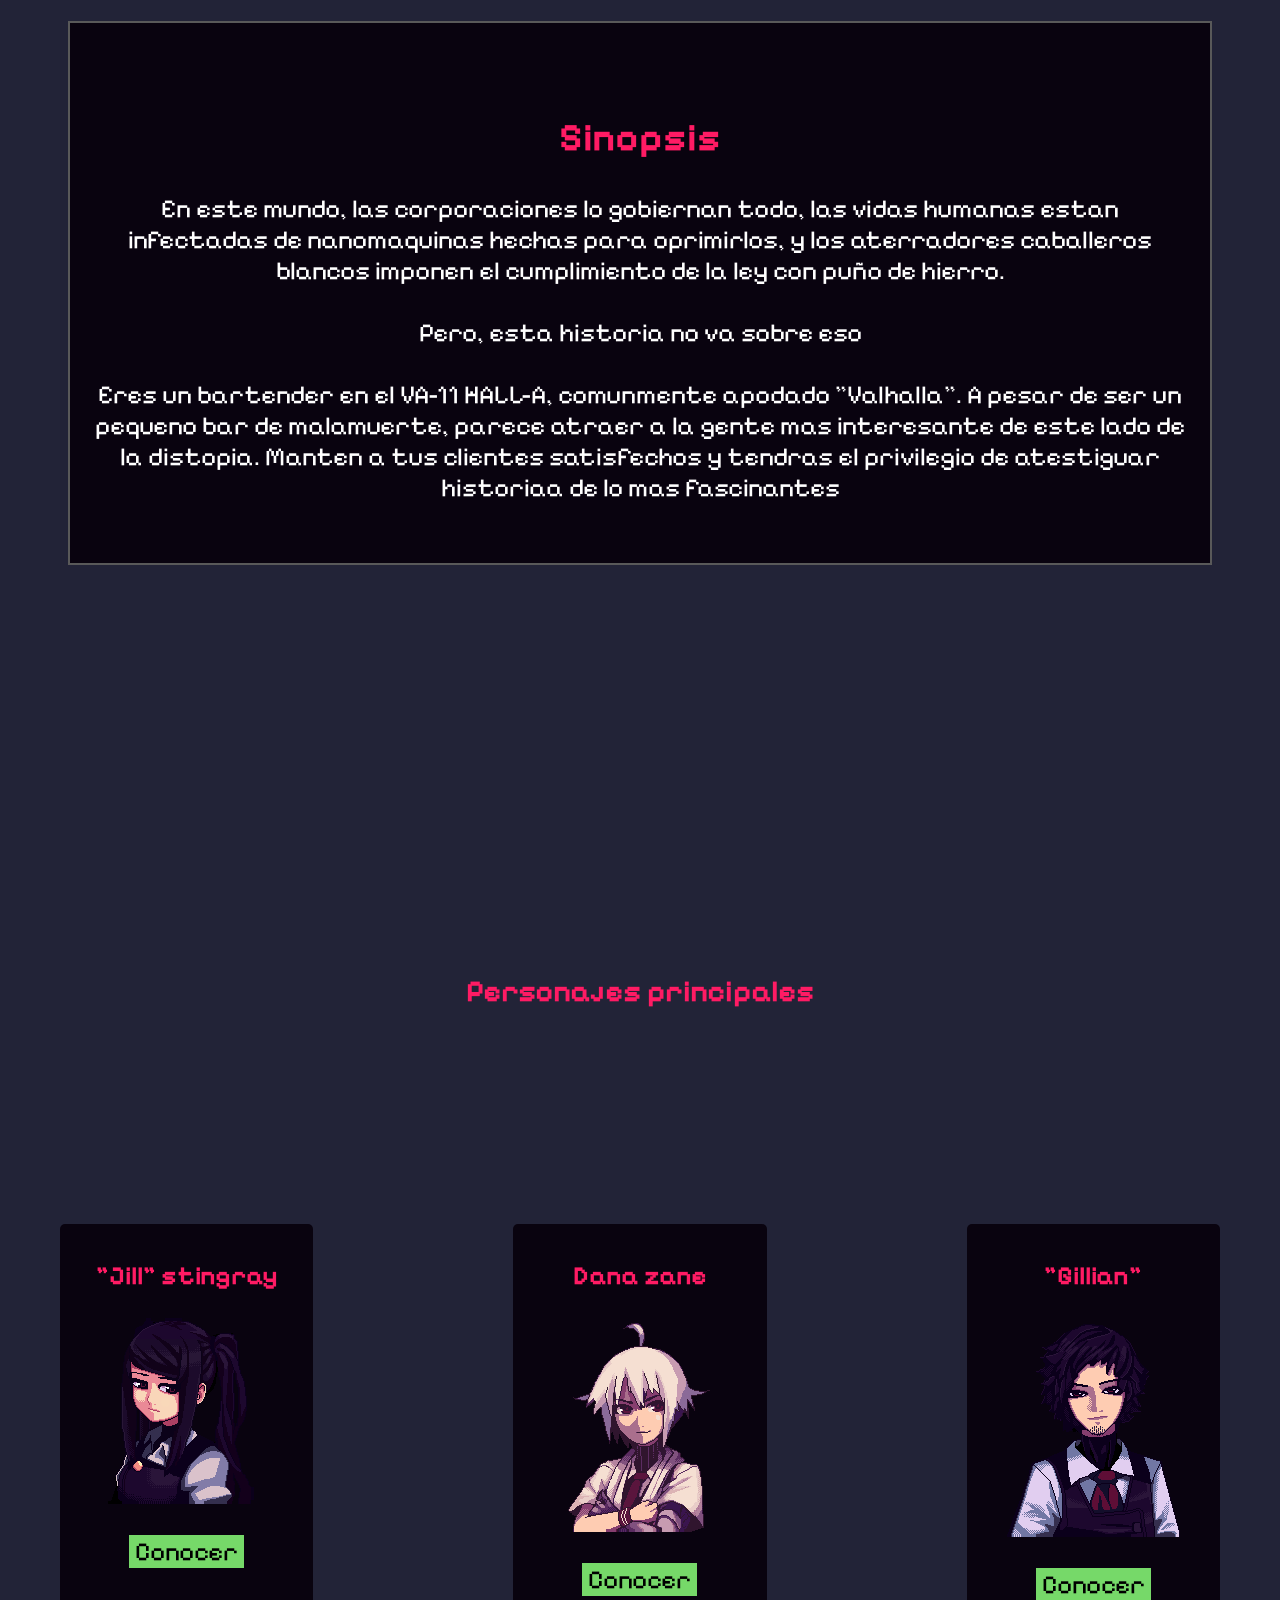
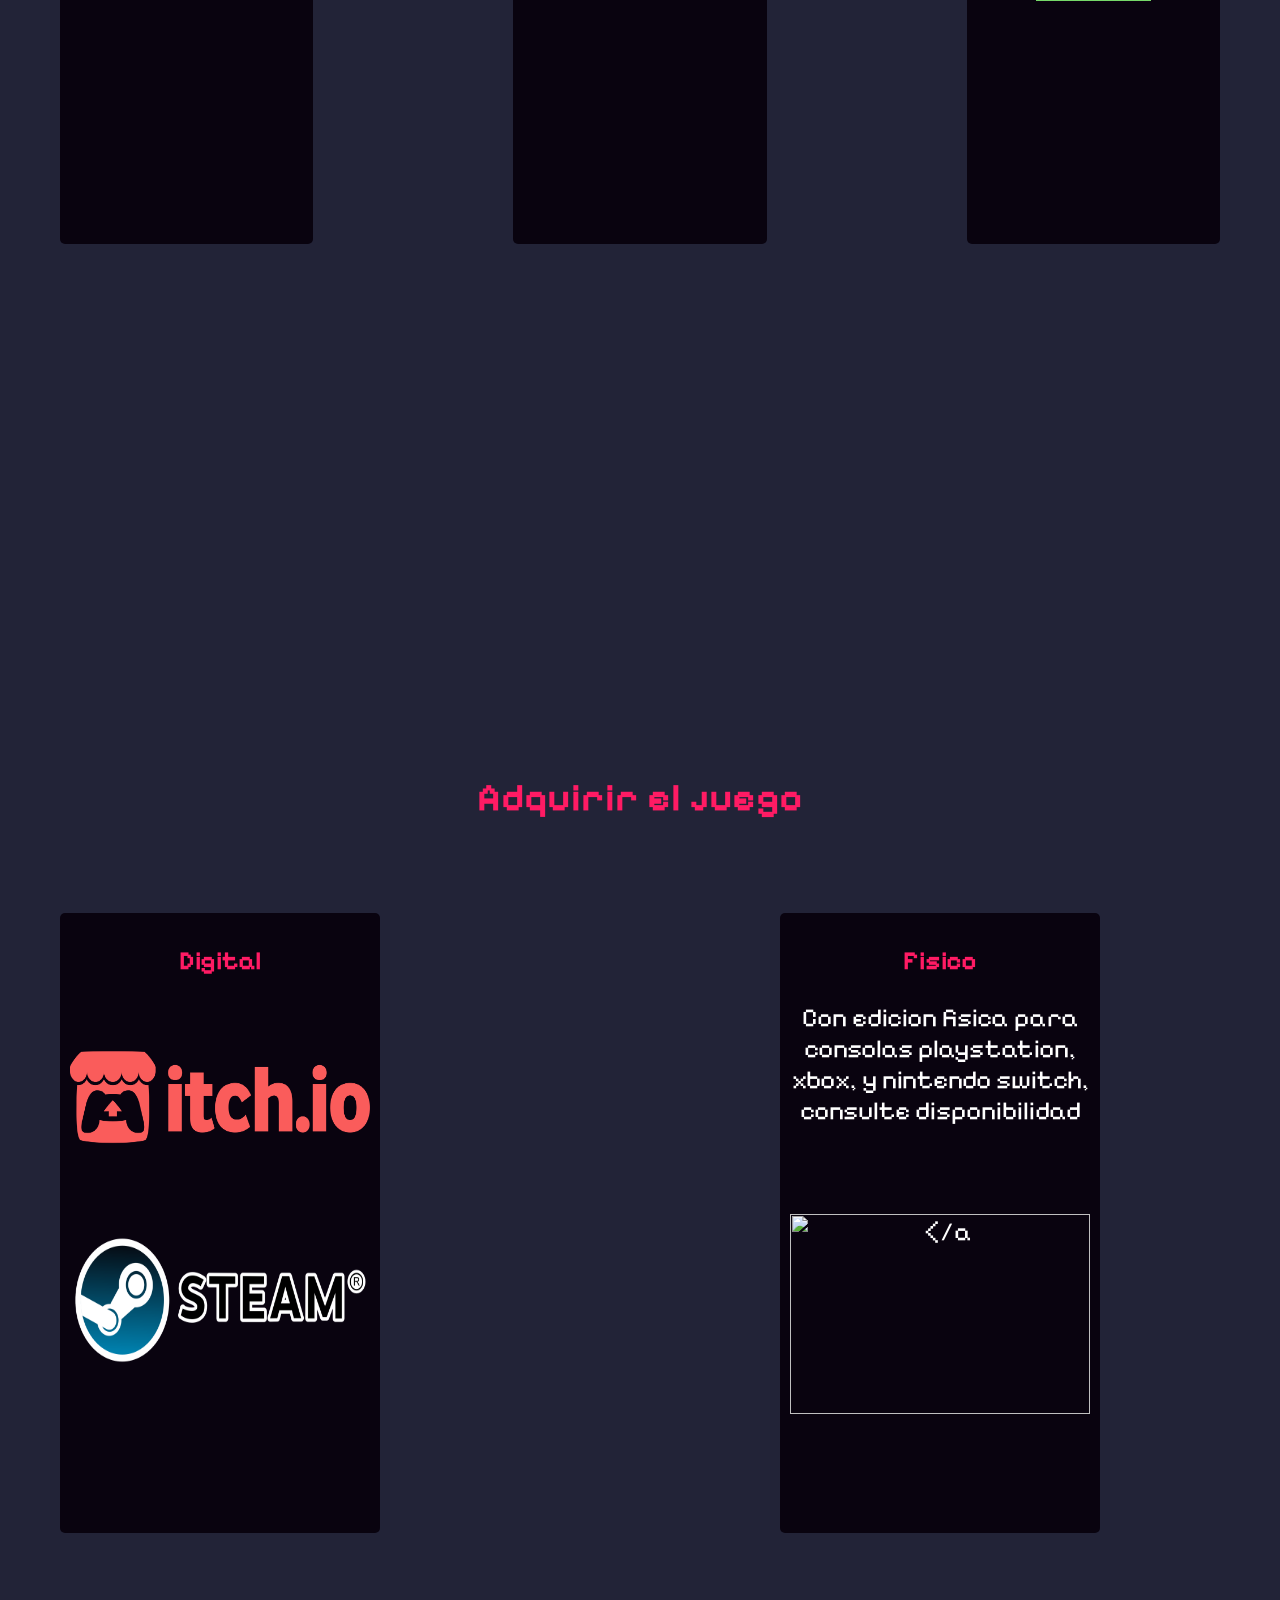
==== commit b9bf1393: "hola7" ====
--- a/Va11halla.html
+++ b/Va11halla.html
@@ -41,6 +41,7 @@
         <br>
         <br>
         <br>
+        
         <br>
         <br>
         <br>
@@ -82,7 +83,7 @@
                 </div>
                 <br>
                 <br>
-                <button onclick="document.getElementById('textoOculto').style.display='block'">Ver más</button>
+                <button class="boton" onclick="document.getElementById('textoOculto').style.display='block'">Conocer</button>
             </div>
             <div class="rectangulo2 r2">
                 <h1 class="nombre">Dana zane</h1> 
@@ -92,7 +93,7 @@
                 </div>
                 <br>
                 <br>
-                <button onclick="document.getElementById('textoOculto2').style.display='block'">Ver más</button>
+                <button class="boton" onclick="document.getElementById('textoOculto2').style.display='block'">Conocer</button>
             </div>
             <div class="rectangulo2 r3">
                 <h1 class="nombre">"Gillian"</h1> 
@@ -102,7 +103,7 @@
                 </div>
                 <br>
                 <br>
-                <button onclick="document.getElementById('textoOculto3').style.display='block'">Ver más</button>
+                <button class="boton" onclick="document.getElementById('textoOculto3').style.display='block' ">Conocer</button>
             </div>
         </div>
     </section>
@@ -125,6 +126,10 @@
             </div>
             <div class="rectangulo2 r2">
                 <h1 class="nombre"> Fisico</h1>
+                <p>Con edicion fisica para consolas playstation, xbox, y nintendo switch, consulte disponibilidad</p>
+                <br>
+                <br>
+                <a href="https://www.amazon.com/Playism-NINTENDO-SWITCH-REGION-JAPANESE-VERSION/dp/B07PGTKNFR/ref=sr_1_1?crid=3REHQL35BRY71&dib=eyJ2IjoiMSJ9.uLCvL7ymkYwHDQSO0Rte78AswTWL5tlWQR65tE1TzLM1kC9AZ8AQzx2eLI8o-8f0wAJFxJykXH2dJDzESQE8vQ.srDrxEE6PJUnOS4820OScCXyIP-Do53OWhjf0_u7YOo&dib_tag=se&keywords=va11+hall-a&qid=1772769805&sprefix=va11%2Caps%2C225&sr=8-1"><img class="logoTienda" src="amazon.pngs" alt= </a>
             </div>
     <div>
 <section>
--- a/Style.css
+++ b/Style.css
@@ -139,4 +139,16 @@
     width: 300px;
     height: 200px;
 
+}
+
+.boton {
+    font-family: "Pixelify Sans", sans-serif;
+    font-size: 26px;
+    background-color: 76d969;
+    border: #09030f;
+}
+
+.boton:hove {
+  background-color: #c7ef62; 
+  box-shadow: 0 4px 8px 0 rgba(0,0,0,0.2);
 }
